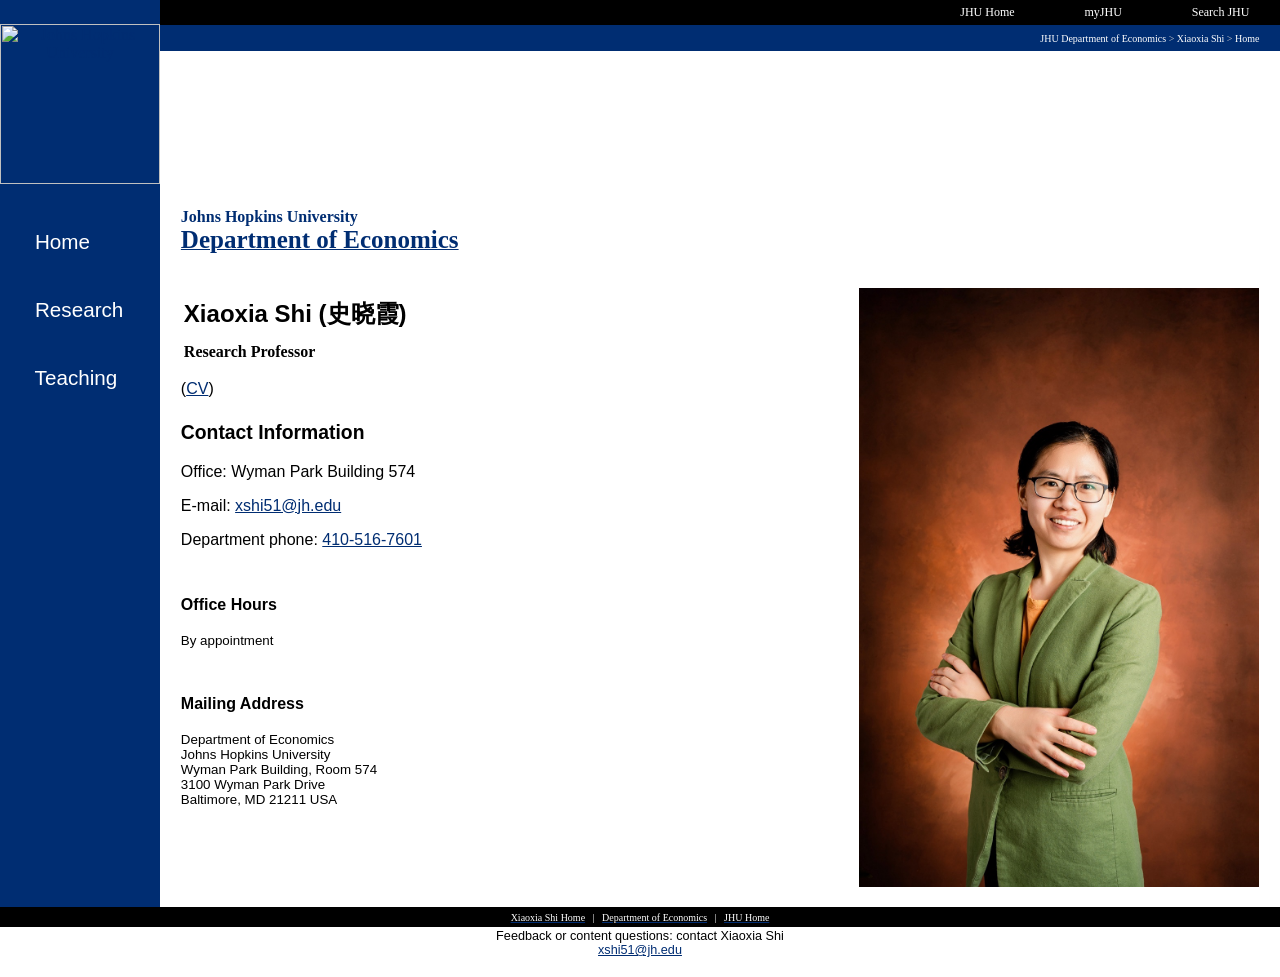
==== home.html @ 6feb369b "Publish academic website with Johns Hopkins branding" ====
<html xmlns:v="urn:schemas-microsoft-com:vml"
xmlns:o="urn:schemas-microsoft-com:office:office"
xmlns:w="urn:schemas-microsoft-com:office:word"
xmlns:m="http://schemas.microsoft.com/office/2004/12/omml"
xmlns="http://www.w3.org/TR/REC-html40">

<head>
<meta http-equiv=Content-Type content="text/html; charset=utf-8">
<meta name=ProgId content=Word.Document>
<meta name=Generator content="Microsoft Word 14">
<meta name=Originator content="Microsoft Word 14">
<link rel=File-List href="home_files/filelist.xml">
<link rel=Edit-Time-Data href="home_files/editdata.mso">
<!--[if !mso]>
<style>
v\:* {behavior:url(#default#VML);}
o\:* {behavior:url(#default#VML);}
w\:* {behavior:url(#default#VML);}
.shape {behavior:url(#default#VML);}
</style>
<![endif]-->
<title>Xiaoxia Shi</title>
<!--[if gte mso 9]><xml>
 <o:DocumentProperties>
  <o:Author>xshi</o:Author>
  <o:Template>Normal</o:Template>
  <o:LastAuthor>xshi</o:LastAuthor>
  <o:Revision>6</o:Revision>
  <o:TotalTime>8</o:TotalTime>
  <o:Created>2010-08-30T04:45:00Z</o:Created>
  <o:LastSaved>2010-08-31T00:15:00Z</o:LastSaved>
  <o:Pages>1</o:Pages>
  <o:Words>490</o:Words>
  <o:Characters>2797</o:Characters>
  <o:Company>Univ of Wisc-Madison</o:Company>
  <o:Lines>23</o:Lines>
  <o:Paragraphs>6</o:Paragraphs>
  <o:CharactersWithSpaces>3281</o:CharactersWithSpaces>
  <o:Version>14.00</o:Version>
 </o:DocumentProperties>
</xml><![endif]-->
<link rel=themeData href="home_files/themedata.thmx">
<link rel=colorSchemeMapping href="home_files/colorschememapping.xml">
<!--[if gte mso 9]><xml>
 <w:WordDocument>
  <w:TrackMoves>false</w:TrackMoves>
  <w:TrackFormatting/>
  <w:ValidateAgainstSchemas/>
  <w:SaveIfXMLInvalid>false</w:SaveIfXMLInvalid>
  <w:IgnoreMixedContent>false</w:IgnoreMixedContent>
  <w:AlwaysShowPlaceholderText>false</w:AlwaysShowPlaceholderText>
  <w:DoNotPromoteQF/>
  <w:LidThemeOther>EN-US</w:LidThemeOther>
  <w:LidThemeAsian>X-NONE</w:LidThemeAsian>
  <w:LidThemeComplexScript>X-NONE</w:LidThemeComplexScript>
  <w:Compatibility>
   <w:BreakWrappedTables/>
   <w:SnapToGridInCell/>
   <w:WrapTextWithPunct/>
   <w:UseAsianBreakRules/>
   <w:DontGrowAutofit/>
   <w:SplitPgBreakAndParaMark/>
   <w:DontVertAlignCellWithSp/>
   <w:DontBreakConstrainedForcedTables/>
   <w:DontVertAlignInTxbx/>
   <w:Word11KerningPairs/>
   <w:CachedColBalance/>
  </w:Compatibility>
  <w:BrowserLevel>MicrosoftInternetExplorer4</w:BrowserLevel>
  <m:mathPr>
   <m:mathFont m:val="Cambria Math"/>
   <m:brkBin m:val="before"/>
   <m:brkBinSub m:val="&#45;-"/>
   <m:smallFrac m:val="off"/>
   <m:dispDef/>
   <m:lMargin m:val="0"/>
   <m:rMargin m:val="0"/>
   <m:defJc m:val="centerGroup"/>
   <m:wrapIndent m:val="1440"/>
   <m:intLim m:val="subSup"/>
   <m:naryLim m:val="undOvr"/>
  </m:mathPr></w:WordDocument>
</xml><![endif]--><!--[if gte mso 9]><xml>
 <w:LatentStyles DefLockedState="false" DefUnhideWhenUsed="true"
  DefSemiHidden="true" DefQFormat="false" DefPriority="99"
  LatentStyleCount="267">
  <w:LsdException Locked="false" Priority="0" SemiHidden="false"
   UnhideWhenUsed="false" QFormat="true" Name="Normal"/>
  <w:LsdException Locked="false" Priority="9" SemiHidden="false"
   UnhideWhenUsed="false" QFormat="true" Name="heading 1"/>
  <w:LsdException Locked="false" Priority="9" SemiHidden="false"
   UnhideWhenUsed="false" QFormat="true" Name="heading 2"/>
  <w:LsdException Locked="false" Priority="9" SemiHidden="false"
   UnhideWhenUsed="false" QFormat="true" Name="heading 3"/>
  <w:LsdException Locked="false" Priority="9" SemiHidden="false"
   UnhideWhenUsed="false" QFormat="true" Name="heading 4"/>
  <w:LsdException Locked="false" Priority="9" SemiHidden="false"
   UnhideWhenUsed="false" QFormat="true" Name="heading 5"/>
  <w:LsdException Locked="false" Priority="9" SemiHidden="false"
   UnhideWhenUsed="false" QFormat="true" Name="heading 6"/>
  <w:LsdException Locked="false" Priority="9" QFormat="true" Name="heading 7"/>
  <w:LsdException Locked="false" Priority="9" QFormat="true" Name="heading 8"/>
  <w:LsdException Locked="false" Priority="9" QFormat="true" Name="heading 9"/>
  <w:LsdException Locked="false" Priority="39" Name="toc 1"/>
  <w:LsdException Locked="false" Priority="39" Name="toc 2"/>
  <w:LsdException Locked="false" Priority="39" Name="toc 3"/>
  <w:LsdException Locked="false" Priority="39" Name="toc 4"/>
  <w:LsdException Locked="false" Priority="39" Name="toc 5"/>
  <w:LsdException Locked="false" Priority="39" Name="toc 6"/>
  <w:LsdException Locked="false" Priority="39" Name="toc 7"/>
  <w:LsdException Locked="false" Priority="39" Name="toc 8"/>
  <w:LsdException Locked="false" Priority="39" Name="toc 9"/>
  <w:LsdException Locked="false" Priority="35" QFormat="true" Name="caption"/>
  <w:LsdException Locked="false" Priority="10" SemiHidden="false"
   UnhideWhenUsed="false" QFormat="true" Name="Title"/>
  <w:LsdException Locked="false" Priority="1" Name="Default Paragraph Font"/>
  <w:LsdException Locked="false" Priority="11" SemiHidden="false"
   UnhideWhenUsed="false" QFormat="true" Name="Subtitle"/>
  <w:LsdException Locked="false" Priority="22" SemiHidden="false"
   UnhideWhenUsed="false" QFormat="true" Name="Strong"/>
  <w:LsdException Locked="false" Priority="20" SemiHidden="false"
   UnhideWhenUsed="false" QFormat="true" Name="Emphasis"/>
  <w:LsdException Locked="false" Priority="59" SemiHidden="false"
   UnhideWhenUsed="false" Name="Table Grid"/>
  <w:LsdException Locked="false" UnhideWhenUsed="false" Name="Placeholder Text"/>
  <w:LsdException Locked="false" Priority="1" SemiHidden="false"
   UnhideWhenUsed="false" QFormat="true" Name="No Spacing"/>
  <w:LsdException Locked="false" Priority="60" SemiHidden="false"
   UnhideWhenUsed="false" Name="Light Shading"/>
  <w:LsdException Locked="false" Priority="61" SemiHidden="false"
   UnhideWhenUsed="false" Name="Light List"/>
  <w:LsdException Locked="false" Priority="62" SemiHidden="false"
   UnhideWhenUsed="false" Name="Light Grid"/>
  <w:LsdException Locked="false" Priority="63" SemiHidden="false"
   UnhideWhenUsed="false" Name="Medium Shading 1"/>
  <w:LsdException Locked="false" Priority="64" SemiHidden="false"
   UnhideWhenUsed="false" Name="Medium Shading 2"/>
  <w:LsdException Locked="false" Priority="65" SemiHidden="false"
   UnhideWhenUsed="false" Name="Medium List 1"/>
  <w:LsdException Locked="false" Priority="66" SemiHidden="false"
   UnhideWhenUsed="false" Name="Medium List 2"/>
  <w:LsdException Locked="false" Priority="67" SemiHidden="false"
   UnhideWhenUsed="false" Name="Medium Grid 1"/>
  <w:LsdException Locked="false" Priority="68" SemiHidden="false"
   UnhideWhenUsed="false" Name="Medium Grid 2"/>
  <w:LsdException Locked="false" Priority="69" SemiHidden="false"
   UnhideWhenUsed="false" Name="Medium Grid 3"/>
  <w:LsdException Locked="false" Priority="70" SemiHidden="false"
   UnhideWhenUsed="false" Name="Dark List"/>
  <w:LsdException Locked="false" Priority="71" SemiHidden="false"
   UnhideWhenUsed="false" Name="Colorful Shading"/>
  <w:LsdException Locked="false" Priority="72" SemiHidden="false"
   UnhideWhenUsed="false" Name="Colorful List"/>
  <w:LsdException Locked="false" Priority="73" SemiHidden="false"
   UnhideWhenUsed="false" Name="Colorful Grid"/>
  <w:LsdException Locked="false" Priority="60" SemiHidden="false"
   UnhideWhenUsed="false" Name="Light Shading Accent 1"/>
  <w:LsdException Locked="false" Priority="61" SemiHidden="false"
   UnhideWhenUsed="false" Name="Light List Accent 1"/>
  <w:LsdException Locked="false" Priority="62" SemiHidden="false"
   UnhideWhenUsed="false" Name="Light Grid Accent 1"/>
  <w:LsdException Locked="false" Priority="63" SemiHidden="false"
   UnhideWhenUsed="false" Name="Medium Shading 1 Accent 1"/>
  <w:LsdException Locked="false" Priority="64" SemiHidden="false"
   UnhideWhenUsed="false" Name="Medium Shading 2 Accent 1"/>
  <w:LsdException Locked="false" Priority="65" SemiHidden="false"
   UnhideWhenUsed="false" Name="Medium List 1 Accent 1"/>
  <w:LsdException Locked="false" UnhideWhenUsed="false" Name="Revision"/>
  <w:LsdException Locked="false" Priority="34" SemiHidden="false"
   UnhideWhenUsed="false" QFormat="true" Name="List Paragraph"/>
  <w:LsdException Locked="false" Priority="29" SemiHidden="false"
   UnhideWhenUsed="false" QFormat="true" Name="Quote"/>
  <w:LsdException Locked="false" Priority="30" SemiHidden="false"
   UnhideWhenUsed="false" QFormat="true" Name="Intense Quote"/>
  <w:LsdException Locked="false" Priority="66" SemiHidden="false"
   UnhideWhenUsed="false" Name="Medium List 2 Accent 1"/>
  <w:LsdException Locked="false" Priority="67" SemiHidden="false"
   UnhideWhenUsed="false" Name="Medium Grid 1 Accent 1"/>
  <w:LsdException Locked="false" Priority="68" SemiHidden="false"
   UnhideWhenUsed="false" Name="Medium Grid 2 Accent 1"/>
  <w:LsdException Locked="false" Priority="69" SemiHidden="false"
   UnhideWhenUsed="false" Name="Medium Grid 3 Accent 1"/>
  <w:LsdException Locked="false" Priority="70" SemiHidden="false"
   UnhideWhenUsed="false" Name="Dark List Accent 1"/>
  <w:LsdException Locked="false" Priority="71" SemiHidden="false"
   UnhideWhenUsed="false" Name="Colorful Shading Accent 1"/>
  <w:LsdException Locked="false" Priority="72" SemiHidden="false"
   UnhideWhenUsed="false" Name="Colorful List Accent 1"/>
  <w:LsdException Locked="false" Priority="73" SemiHidden="false"
   UnhideWhenUsed="false" Name="Colorful Grid Accent 1"/>
  <w:LsdException Locked="false" Priority="60" SemiHidden="false"
   UnhideWhenUsed="false" Name="Light Shading Accent 2"/>
  <w:LsdException Locked="false" Priority="61" SemiHidden="false"
   UnhideWhenUsed="false" Name="Light List Accent 2"/>
  <w:LsdException Locked="false" Priority="62" SemiHidden="false"
   UnhideWhenUsed="false" Name="Light Grid Accent 2"/>
  <w:LsdException Locked="false" Priority="63" SemiHidden="false"
   UnhideWhenUsed="false" Name="Medium Shading 1 Accent 2"/>
  <w:LsdException Locked="false" Priority="64" SemiHidden="false"
   UnhideWhenUsed="false" Name="Medium Shading 2 Accent 2"/>
  <w:LsdException Locked="false" Priority="65" SemiHidden="false"
   UnhideWhenUsed="false" Name="Medium List 1 Accent 2"/>
  <w:LsdException Locked="false" Priority="66" SemiHidden="false"
   UnhideWhenUsed="false" Name="Medium List 2 Accent 2"/>
  <w:LsdException Locked="false" Priority="67" SemiHidden="false"
   UnhideWhenUsed="false" Name="Medium Grid 1 Accent 2"/>
  <w:LsdException Locked="false" Priority="68" SemiHidden="false"
   UnhideWhenUsed="false" Name="Medium Grid 2 Accent 2"/>
  <w:LsdException Locked="false" Priority="69" SemiHidden="false"
   UnhideWhenUsed="false" Name="Medium Grid 3 Accent 2"/>
  <w:LsdException Locked="false" Priority="70" SemiHidden="false"
   UnhideWhenUsed="false" Name="Dark List Accent 2"/>
  <w:LsdException Locked="false" Priority="71" SemiHidden="false"
   UnhideWhenUsed="false" Name="Colorful Shading Accent 2"/>
  <w:LsdException Locked="false" Priority="72" SemiHidden="false"
   UnhideWhenUsed="false" Name="Colorful List Accent 2"/>
  <w:LsdException Locked="false" Priority="73" SemiHidden="false"
   UnhideWhenUsed="false" Name="Colorful Grid Accent 2"/>
  <w:LsdException Locked="false" Priority="60" SemiHidden="false"
   UnhideWhenUsed="false" Name="Light Shading Accent 3"/>
  <w:LsdException Locked="false" Priority="61" SemiHidden="false"
   UnhideWhenUsed="false" Name="Light List Accent 3"/>
  <w:LsdException Locked="false" Priority="62" SemiHidden="false"
   UnhideWhenUsed="false" Name="Light Grid Accent 3"/>
  <w:LsdException Locked="false" Priority="63" SemiHidden="false"
   UnhideWhenUsed="false" Name="Medium Shading 1 Accent 3"/>
  <w:LsdException Locked="false" Priority="64" SemiHidden="false"
   UnhideWhenUsed="false" Name="Medium Shading 2 Accent 3"/>
  <w:LsdException Locked="false" Priority="65" SemiHidden="false"
   UnhideWhenUsed="false" Name="Medium List 1 Accent 3"/>
  <w:LsdException Locked="false" Priority="66" SemiHidden="false"
   UnhideWhenUsed="false" Name="Medium List 2 Accent 3"/>
  <w:LsdException Locked="false" Priority="67" SemiHidden="false"
   UnhideWhenUsed="false" Name="Medium Grid 1 Accent 3"/>
  <w:LsdException Locked="false" Priority="68" SemiHidden="false"
   UnhideWhenUsed="false" Name="Medium Grid 2 Accent 3"/>
  <w:LsdException Locked="false" Priority="69" SemiHidden="false"
   UnhideWhenUsed="false" Name="Medium Grid 3 Accent 3"/>
  <w:LsdException Locked="false" Priority="70" SemiHidden="false"
   UnhideWhenUsed="false" Name="Dark List Accent 3"/>
  <w:LsdException Locked="false" Priority="71" SemiHidden="false"
   UnhideWhenUsed="false" Name="Colorful Shading Accent 3"/>
  <w:LsdException Locked="false" Priority="72" SemiHidden="false"
   UnhideWhenUsed="false" Name="Colorful List Accent 3"/>
  <w:LsdException Locked="false" Priority="73" SemiHidden="false"
   UnhideWhenUsed="false" Name="Colorful Grid Accent 3"/>
  <w:LsdException Locked="false" Priority="60" SemiHidden="false"
   UnhideWhenUsed="false" Name="Light Shading Accent 4"/>
  <w:LsdException Locked="false" Priority="61" SemiHidden="false"
   UnhideWhenUsed="false" Name="Light List Accent 4"/>
  <w:LsdException Locked="false" Priority="62" SemiHidden="false"
   UnhideWhenUsed="false" Name="Light Grid Accent 4"/>
  <w:LsdException Locked="false" Priority="63" SemiHidden="false"
   UnhideWhenUsed="false" Name="Medium Shading 1 Accent 4"/>
  <w:LsdException Locked="false" Priority="64" SemiHidden="false"
   UnhideWhenUsed="false" Name="Medium Shading 2 Accent 4"/>
  <w:LsdException Locked="false" Priority="65" SemiHidden="false"
   UnhideWhenUsed="false" Name="Medium List 1 Accent 4"/>
  <w:LsdException Locked="false" Priority="66" SemiHidden="false"
   UnhideWhenUsed="false" Name="Medium List 2 Accent 4"/>
  <w:LsdException Locked="false" Priority="67" SemiHidden="false"
   UnhideWhenUsed="false" Name="Medium Grid 1 Accent 4"/>
  <w:LsdException Locked="false" Priority="68" SemiHidden="false"
   UnhideWhenUsed="false" Name="Medium Grid 2 Accent 4"/>
  <w:LsdException Locked="false" Priority="69" SemiHidden="false"
   UnhideWhenUsed="false" Name="Medium Grid 3 Accent 4"/>
  <w:LsdException Locked="false" Priority="70" SemiHidden="false"
   UnhideWhenUsed="false" Name="Dark List Accent 4"/>
  <w:LsdException Locked="false" Priority="71" SemiHidden="false"
   UnhideWhenUsed="false" Name="Colorful Shading Accent 4"/>
  <w:LsdException Locked="false" Priority="72" SemiHidden="false"
   UnhideWhenUsed="false" Name="Colorful List Accent 4"/>
  <w:LsdException Locked="false" Priority="73" SemiHidden="false"
   UnhideWhenUsed="false" Name="Colorful Grid Accent 4"/>
  <w:LsdException Locked="false" Priority="60" SemiHidden="false"
   UnhideWhenUsed="false" Name="Light Shading Accent 5"/>
  <w:LsdException Locked="false" Priority="61" SemiHidden="false"
   UnhideWhenUsed="false" Name="Light List Accent 5"/>
  <w:LsdException Locked="false" Priority="62" SemiHidden="false"
   UnhideWhenUsed="false" Name="Light Grid Accent 5"/>
  <w:LsdException Locked="false" Priority="63" SemiHidden="false"
   UnhideWhenUsed="false" Name="Medium Shading 1 Accent 5"/>
  <w:LsdException Locked="false" Priority="64" SemiHidden="false"
   UnhideWhenUsed="false" Name="Medium Shading 2 Accent 5"/>
  <w:LsdException Locked="false" Priority="65" SemiHidden="false"
   UnhideWhenUsed="false" Name="Medium List 1 Accent 5"/>
  <w:LsdException Locked="false" Priority="66" SemiHidden="false"
   UnhideWhenUsed="false" Name="Medium List 2 Accent 5"/>
  <w:LsdException Locked="false" Priority="67" SemiHidden="false"
   UnhideWhenUsed="false" Name="Medium Grid 1 Accent 5"/>
  <w:LsdException Locked="false" Priority="68" SemiHidden="false"
   UnhideWhenUsed="false" Name="Medium Grid 2 Accent 5"/>
  <w:LsdException Locked="false" Priority="69" SemiHidden="false"
   UnhideWhenUsed="false" Name="Medium Grid 3 Accent 5"/>
  <w:LsdException Locked="false" Priority="70" SemiHidden="false"
   UnhideWhenUsed="false" Name="Dark List Accent 5"/>
  <w:LsdException Locked="false" Priority="71" SemiHidden="false"
   UnhideWhenUsed="false" Name="Colorful Shading Accent 5"/>
  <w:LsdException Locked="false" Priority="72" SemiHidden="false"
   UnhideWhenUsed="false" Name="Colorful List Accent 5"/>
  <w:LsdException Locked="false" Priority="73" SemiHidden="false"
   UnhideWhenUsed="false" Name="Colorful Grid Accent 5"/>
  <w:LsdException Locked="false" Priority="60" SemiHidden="false"
   UnhideWhenUsed="false" Name="Light Shading Accent 6"/>
  <w:LsdException Locked="false" Priority="61" SemiHidden="false"
   UnhideWhenUsed="false" Name="Light List Accent 6"/>
  <w:LsdException Locked="false" Priority="62" SemiHidden="false"
   UnhideWhenUsed="false" Name="Light Grid Accent 6"/>
  <w:LsdException Locked="false" Priority="63" SemiHidden="false"
   UnhideWhenUsed="false" Name="Medium Shading 1 Accent 6"/>
  <w:LsdException Locked="false" Priority="64" SemiHidden="false"
   UnhideWhenUsed="false" Name="Medium Shading 2 Accent 6"/>
  <w:LsdException Locked="false" Priority="65" SemiHidden="false"
   UnhideWhenUsed="false" Name="Medium List 1 Accent 6"/>
  <w:LsdException Locked="false" Priority="66" SemiHidden="false"
   UnhideWhenUsed="false" Name="Medium List 2 Accent 6"/>
  <w:LsdException Locked="false" Priority="67" SemiHidden="false"
   UnhideWhenUsed="false" Name="Medium Grid 1 Accent 6"/>
  <w:LsdException Locked="false" Priority="68" SemiHidden="false"
   UnhideWhenUsed="false" Name="Medium Grid 2 Accent 6"/>
  <w:LsdException Locked="false" Priority="69" SemiHidden="false"
   UnhideWhenUsed="false" Name="Medium Grid 3 Accent 6"/>
  <w:LsdException Locked="false" Priority="70" SemiHidden="false"
   UnhideWhenUsed="false" Name="Dark List Accent 6"/>
  <w:LsdException Locked="false" Priority="71" SemiHidden="false"
   UnhideWhenUsed="false" Name="Colorful Shading Accent 6"/>
  <w:LsdException Locked="false" Priority="72" SemiHidden="false"
   UnhideWhenUsed="false" Name="Colorful List Accent 6"/>
  <w:LsdException Locked="false" Priority="73" SemiHidden="false"
   UnhideWhenUsed="false" Name="Colorful Grid Accent 6"/>
  <w:LsdException Locked="false" Priority="19" SemiHidden="false"
   UnhideWhenUsed="false" QFormat="true" Name="Subtle Emphasis"/>
  <w:LsdException Locked="false" Priority="21" SemiHidden="false"
   UnhideWhenUsed="false" QFormat="true" Name="Intense Emphasis"/>
  <w:LsdException Locked="false" Priority="31" SemiHidden="false"
   UnhideWhenUsed="false" QFormat="true" Name="Subtle Reference"/>
  <w:LsdException Locked="false" Priority="32" SemiHidden="false"
   UnhideWhenUsed="false" QFormat="true" Name="Intense Reference"/>
  <w:LsdException Locked="false" Priority="33" SemiHidden="false"
   UnhideWhenUsed="false" QFormat="true" Name="Book Title"/>
  <w:LsdException Locked="false" Priority="37" Name="Bibliography"/>
  <w:LsdException Locked="false" Priority="39" QFormat="true" Name="TOC Heading"/>
 </w:LatentStyles>
</xml><![endif]-->
<link rel=Stylesheet type="text/css" media=all
href="web.css">
<style>
<!--
 /* Font Definitions */
 @font-face
	{font-family:Tahoma;
	panose-1:2 11 6 4 3 5 4 4 2 4;
	mso-font-charset:0;
	mso-generic-font-family:swiss;
	mso-font-pitch:variable;
	mso-font-signature:1627400839 -2147483648 8 0 66047 0;}
@font-face
	{font-family:Verdana;
	panose-1:2 11 6 4 3 5 4 4 2 4;
	mso-font-charset:0;
	mso-generic-font-family:swiss;
	mso-font-pitch:variable;
	mso-font-signature:536871559 0 0 0 415 0;}
 /* Style Definitions */
 p.MsoNormal, li.MsoNormal, div.MsoNormal
	{mso-style-unhide:no;
	mso-style-qformat:yes;
	mso-style-parent:"";
	margin:0in;
	margin-bottom:.0001pt;
	mso-pagination:widow-orphan;
	background:transparent;
	font-size:12.0pt;
	font-family:"Times New Roman","serif";
	mso-fareast-font-family:"Times New Roman";
	mso-fareast-theme-font:minor-fareast;}
h1
	{mso-style-priority:9;
	mso-style-unhide:no;
	mso-style-qformat:yes;
	mso-style-link:"Heading 1 Char";
	mso-margin-top-alt:auto;
	margin-right:0in;
	margin-bottom:3.75pt;
	margin-left:0in;
	line-height:195%;
	mso-pagination:widow-orphan;
	mso-outline-level:1;
	background:transparent;
	font-size:18.0pt;
	mso-fareast-font-family:"Times New Roman";
	mso-fareast-theme-font:minor-fareast;
	font-weight:bold;}
h2
	{mso-style-priority:9;
	mso-style-unhide:no;
	mso-style-qformat:yes;
	mso-style-link:"Heading 2 Char";
	margin-top:15.0pt;
	margin-right:0in;
	margin-bottom:0in;
	margin-left:0in;
	margin-bottom:.0001pt;
	line-height:150%;
	mso-pagination:widow-orphan;
	mso-outline-level:2;
	background:transparent;
	font-size:14.5pt;
	mso-fareast-font-family:"Times New Roman";
	mso-fareast-theme-font:minor-fareast;
	font-weight:bold;}
h3
	{mso-style-priority:9;
	mso-style-unhide:no;
	mso-style-qformat:yes;
	mso-style-link:"Heading 3 Char";
	margin-top:15.0pt;
	margin-right:0in;
	margin-bottom:0in;
	margin-left:0in;
	margin-bottom:.0001pt;
	line-height:130%;
	mso-pagination:widow-orphan;
	mso-outline-level:3;
	background:transparent;
	font-size:11.5pt;
	mso-fareast-font-family:"Times New Roman";
	mso-fareast-theme-font:minor-fareast;
	font-weight:bold;}
h4
	{mso-style-priority:9;
	mso-style-unhide:no;
	mso-style-qformat:yes;
	mso-style-link:"Heading 4 Char";
	margin-top:11.25pt;
	margin-right:0in;
	margin-bottom:0in;
	margin-left:0in;
	margin-bottom:.0001pt;
	mso-pagination:widow-orphan;
	mso-outline-level:4;
	background:transparent;
	font-size:11.5pt;
	mso-fareast-font-family:"Times New Roman";
	mso-fareast-theme-font:minor-fareast;
	font-weight:bold;}
h5
	{mso-style-priority:9;
	mso-style-unhide:no;
	mso-style-qformat:yes;
	mso-style-link:"Heading 5 Char";
	margin-top:7.5pt;
	margin-right:0in;
	margin-bottom:0in;
	margin-left:0in;
	margin-bottom:.0001pt;
	mso-pagination:widow-orphan;
	mso-outline-level:5;
	background:transparent;
	font-size:11.5pt;
	mso-fareast-font-family:"Times New Roman";
	mso-fareast-theme-font:minor-fareast;
	font-weight:bold;}
h6
	{mso-style-priority:9;
	mso-style-unhide:no;
	mso-style-qformat:yes;
	mso-style-link:"Heading 6 Char";
	margin-top:7.5pt;
	margin-right:0in;
	margin-bottom:0in;
	margin-left:0in;
	margin-bottom:.0001pt;
	mso-pagination:widow-orphan;
	mso-outline-level:6;
	background:transparent;
	font-size:11.5pt;
	mso-fareast-font-family:"Times New Roman";
	mso-fareast-theme-font:minor-fareast;
	font-weight:bold;}
a:link, span.MsoHyperlink
	{mso-style-noshow:yes;
	mso-style-priority:99;
	color:blue;
	text-decoration:underline;
	text-underline:single;}
a:visited, span.MsoHyperlinkFollowed
	{mso-style-noshow:yes;
	mso-style-priority:99;
	color:purple;
	text-decoration:underline;
	text-underline:single;}
p
	{mso-style-priority:99;
	mso-margin-top-alt:auto;
	margin-right:0in;
	mso-margin-bottom-alt:auto;
	margin-left:0in;
	mso-pagination:widow-orphan;
	font-size:12.0pt;
	mso-fareast-font-family:"Times New Roman";
	mso-fareast-theme-font:minor-fareast;
	mso-bidi-font-family:"Times New Roman";}
p.MsoAcetate, li.MsoAcetate, div.MsoAcetate
	{mso-style-noshow:yes;
	mso-style-priority:99;
	mso-style-link:"Balloon Text Char";
	margin:0in;
	margin-bottom:.0001pt;
	mso-pagination:widow-orphan;
	background:transparent;
	font-size:8.0pt;
	font-family:"Tahoma","sans-serif";
	mso-fareast-font-family:"Times New Roman";
	mso-fareast-theme-font:minor-fareast;}
span.Heading1Char
	{mso-style-name:"Heading 1 Char";
	mso-style-priority:9;
	mso-style-unhide:no;
	mso-style-locked:yes;
	mso-style-link:"Heading 1";
	mso-ansi-font-size:14.0pt;
	mso-bidi-font-size:14.0pt;
	font-family:"Cambria","serif";
	mso-ascii-font-family:Cambria;
	mso-ascii-theme-font:major-latin;
	mso-fareast-font-family:"Times New Roman";
	mso-fareast-theme-font:major-fareast;
	mso-hansi-font-family:Cambria;
	mso-hansi-theme-font:major-latin;
	mso-bidi-font-family:"Times New Roman";
	mso-bidi-theme-font:major-bidi;
	color:#365F91;
	mso-themecolor:accent1;
	mso-themeshade:191;
	font-weight:bold;}
span.Heading2Char
	{mso-style-name:"Heading 2 Char";
	mso-style-noshow:yes;
	mso-style-priority:9;
	mso-style-unhide:no;
	mso-style-locked:yes;
	mso-style-link:"Heading 2";
	mso-ansi-font-size:13.0pt;
	mso-bidi-font-size:13.0pt;
	font-family:"Cambria","serif";
	mso-ascii-font-family:Cambria;
	mso-ascii-theme-font:major-latin;
	mso-fareast-font-family:"Times New Roman";
	mso-fareast-theme-font:major-fareast;
	mso-hansi-font-family:Cambria;
	mso-hansi-theme-font:major-latin;
	mso-bidi-font-family:"Times New Roman";
	mso-bidi-theme-font:major-bidi;
	color:#4F81BD;
	mso-themecolor:accent1;
	font-weight:bold;}
span.Heading3Char
	{mso-style-name:"Heading 3 Char";
	mso-style-noshow:yes;
	mso-style-priority:9;
	mso-style-unhide:no;
	mso-style-locked:yes;
	mso-style-link:"Heading 3";
	mso-ansi-font-size:12.0pt;
	mso-bidi-font-size:12.0pt;
	font-family:"Cambria","serif";
	mso-ascii-font-family:Cambria;
	mso-ascii-theme-font:major-latin;
	mso-fareast-font-family:"Times New Roman";
	mso-fareast-theme-font:major-fareast;
	mso-hansi-font-family:Cambria;
	mso-hansi-theme-font:major-latin;
	mso-bidi-font-family:"Times New Roman";
	mso-bidi-theme-font:major-bidi;
	color:#4F81BD;
	mso-themecolor:accent1;
	font-weight:bold;}
span.Heading4Char
	{mso-style-name:"Heading 4 Char";
	mso-style-noshow:yes;
	mso-style-priority:9;
	mso-style-unhide:no;
	mso-style-locked:yes;
	mso-style-link:"Heading 4";
	mso-ansi-font-size:12.0pt;
	mso-bidi-font-size:12.0pt;
	font-family:"Cambria","serif";
	mso-ascii-font-family:Cambria;
	mso-ascii-theme-font:major-latin;
	mso-fareast-font-family:"Times New Roman";
	mso-fareast-theme-font:major-fareast;
	mso-hansi-font-family:Cambria;
	mso-hansi-theme-font:major-latin;
	mso-bidi-font-family:"Times New Roman";
	mso-bidi-theme-font:major-bidi;
	color:#4F81BD;
	mso-themecolor:accent1;
	font-weight:bold;
	font-style:italic;}
span.Heading5Char
	{mso-style-name:"Heading 5 Char";
	mso-style-noshow:yes;
	mso-style-priority:9;
	mso-style-unhide:no;
	mso-style-locked:yes;
	mso-style-link:"Heading 5";
	mso-ansi-font-size:12.0pt;
	mso-bidi-font-size:12.0pt;
	font-family:"Cambria","serif";
	mso-ascii-font-family:Cambria;
	mso-ascii-theme-font:major-latin;
	mso-fareast-font-family:"Times New Roman";
	mso-fareast-theme-font:major-fareast;
	mso-hansi-font-family:Cambria;
	mso-hansi-theme-font:major-latin;
	mso-bidi-font-family:"Times New Roman";
	mso-bidi-theme-font:major-bidi;
	color:#243F60;
	mso-themecolor:accent1;
	mso-themeshade:127;}
span.Heading6Char
	{mso-style-name:"Heading 6 Char";
	mso-style-noshow:yes;
	mso-style-priority:9;
	mso-style-unhide:no;
	mso-style-locked:yes;
	mso-style-link:"Heading 6";
	mso-ansi-font-size:12.0pt;
	mso-bidi-font-size:12.0pt;
	font-family:"Cambria","serif";
	mso-ascii-font-family:Cambria;
	mso-ascii-theme-font:major-latin;
	mso-fareast-font-family:"Times New Roman";
	mso-fareast-theme-font:major-fareast;
	mso-hansi-font-family:Cambria;
	mso-hansi-theme-font:major-latin;
	mso-bidi-font-family:"Times New Roman";
	mso-bidi-theme-font:major-bidi;
	color:#243F60;
	mso-themecolor:accent1;
	mso-themeshade:127;
	font-style:italic;}
span.BalloonTextChar
	{mso-style-name:"Balloon Text Char";
	mso-style-noshow:yes;
	mso-style-priority:99;
	mso-style-unhide:no;
	mso-style-locked:yes;
	mso-style-link:"Balloon Text";
	mso-ansi-font-size:8.0pt;
	mso-bidi-font-size:8.0pt;
	font-family:"Tahoma","sans-serif";
	mso-ascii-font-family:Tahoma;
	mso-fareast-font-family:"Times New Roman";
	mso-fareast-theme-font:minor-fareast;
	mso-hansi-font-family:Tahoma;
	mso-bidi-font-family:Tahoma;}
p.bodywhite, li.bodywhite, div.bodywhite
	{mso-style-name:bodywhite;
	mso-style-priority:99;
	mso-style-unhide:no;
	mso-margin-top-alt:auto;
	margin-right:0in;
	mso-margin-bottom-alt:auto;
	margin-left:0in;
	mso-pagination:widow-orphan;
	background:black;
	font-size:12.0pt;
	mso-fareast-font-family:"Times New Roman";
	mso-fareast-theme-font:minor-fareast;
	mso-bidi-font-family:"Times New Roman";}
p.bgwhite, li.bgwhite, div.bgwhite
	{mso-style-name:bgwhite;
	mso-style-priority:99;
	mso-style-unhide:no;
	mso-margin-top-alt:auto;
	margin-right:0in;
	mso-margin-bottom-alt:auto;
	margin-left:0in;
	mso-pagination:widow-orphan;
	font-size:12.0pt;
	mso-fareast-font-family:"Times New Roman";
	mso-fareast-theme-font:minor-fareast;
	mso-bidi-font-family:"Times New Roman";}
p.bggreyc, li.bggreyc, div.bggreyc
	{mso-style-name:bggreyc;
	mso-style-priority:99;
	mso-style-unhide:no;
	mso-margin-top-alt:auto;
	margin-right:0in;
	mso-margin-bottom-alt:auto;
	margin-left:0in;
	mso-pagination:widow-orphan;
	background:#CCCCCC;
	font-size:12.0pt;
	mso-fareast-font-family:"Times New Roman";
	mso-fareast-theme-font:minor-fareast;
	mso-bidi-font-family:"Times New Roman";}
p.bgred, li.bgred, div.bgred
	{mso-style-name:bgred;
	mso-style-priority:99;
	mso-style-unhide:no;
	mso-margin-top-alt:auto;
	margin-right:0in;
	mso-margin-bottom-alt:auto;
	margin-left:0in;
	mso-pagination:widow-orphan;
	background:#002D72;
	font-size:12.0pt;
	mso-fareast-font-family:"Times New Roman";
	mso-fareast-theme-font:minor-fareast;
	mso-bidi-font-family:"Times New Roman";}
p.bgblack, li.bgblack, div.bgblack
	{mso-style-name:bgblack;
	mso-style-priority:99;
	mso-style-unhide:no;
	mso-margin-top-alt:auto;
	margin-right:0in;
	mso-margin-bottom-alt:auto;
	margin-left:0in;
	mso-pagination:widow-orphan;
	background:black;
	font-size:12.0pt;
	mso-fareast-font-family:"Times New Roman";
	mso-fareast-theme-font:minor-fareast;
	mso-bidi-font-family:"Times New Roman";}
p.bggold, li.bggold, div.bggold
	{mso-style-name:bggold;
	mso-style-priority:99;
	mso-style-unhide:no;
	mso-margin-top-alt:auto;
	margin-right:0in;
	mso-margin-bottom-alt:auto;
	margin-left:0in;
	mso-pagination:widow-orphan;
	background:#68ACE5;
	font-size:12.0pt;
	mso-fareast-font-family:"Times New Roman";
	mso-fareast-theme-font:minor-fareast;
	mso-bidi-font-family:"Times New Roman";}
p.bgred-crest, li.bgred-crest, div.bgred-crest
	{mso-style-name:bgred-crest;
	mso-style-priority:99;
	mso-style-unhide:no;
	mso-margin-top-alt:auto;
	margin-right:0in;
	mso-margin-bottom-alt:auto;
	margin-left:0in;
	mso-pagination:widow-orphan;
	background:#002D72;
	font-size:12.0pt;
	mso-fareast-font-family:"Times New Roman";
	mso-fareast-theme-font:minor-fareast;
	mso-bidi-font-family:"Times New Roman";}
p.bg-vert-shadow, li.bg-vert-shadow, div.bg-vert-shadow
	{mso-style-name:bg-vert-shadow;
	mso-style-priority:99;
	mso-style-unhide:no;
	mso-margin-top-alt:auto;
	margin-right:0in;
	mso-margin-bottom-alt:auto;
	margin-left:0in;
	mso-pagination:widow-orphan;
	font-size:12.0pt;
	mso-fareast-font-family:"Times New Roman";
	mso-fareast-theme-font:minor-fareast;
	mso-bidi-font-family:"Times New Roman";}
p.bg-hor-shadow, li.bg-hor-shadow, div.bg-hor-shadow
	{mso-style-name:bg-hor-shadow;
	mso-style-priority:99;
	mso-style-unhide:no;
	mso-margin-top-alt:auto;
	margin-right:0in;
	mso-margin-bottom-alt:auto;
	margin-left:0in;
	mso-pagination:widow-orphan;
	font-size:12.0pt;
	mso-fareast-font-family:"Times New Roman";
	mso-fareast-theme-font:minor-fareast;
	mso-bidi-font-family:"Times New Roman";}
p.copyright, li.copyright, div.copyright
	{mso-style-name:copyright;
	mso-style-priority:99;
	mso-style-unhide:no;
	mso-margin-top-alt:auto;
	margin-right:0in;
	mso-margin-bottom-alt:auto;
	margin-left:0in;
	mso-pagination:widow-orphan;
	font-size:9.5pt;
	mso-fareast-font-family:"Times New Roman";
	mso-fareast-theme-font:minor-fareast;
	mso-bidi-font-family:"Times New Roman";}
p.navhead, li.navhead, div.navhead
	{mso-style-name:navhead;
	mso-style-priority:99;
	mso-style-unhide:no;
	margin:0in;
	margin-bottom:.0001pt;
	mso-pagination:widow-orphan;
	background:#002D72;
	font-size:12.0pt;
	mso-fareast-font-family:"Times New Roman";
	mso-fareast-theme-font:minor-fareast;
	mso-bidi-font-family:"Times New Roman";}
p.navbodyblack, li.navbodyblack, div.navbodyblack
	{mso-style-name:navbodyblack;
	mso-style-priority:99;
	mso-style-unhide:no;
	margin:0in;
	margin-bottom:.0001pt;
	mso-pagination:widow-orphan;
	background:#002D72;
	font-size:12.0pt;
	mso-fareast-font-family:"Times New Roman";
	mso-fareast-theme-font:minor-fareast;
	mso-bidi-font-family:"Times New Roman";}
p.searchbox, li.searchbox, div.searchbox
	{mso-style-name:searchbox;
	mso-style-priority:99;
	mso-style-unhide:no;
	mso-margin-top-alt:auto;
	margin-right:0in;
	mso-margin-bottom-alt:auto;
	margin-left:0in;
	mso-pagination:widow-orphan;
	font-size:12.0pt;
	mso-fareast-font-family:"Times New Roman";
	mso-fareast-theme-font:minor-fareast;
	mso-bidi-font-family:"Times New Roman";}
p.breadcrumbs, li.breadcrumbs, div.breadcrumbs
	{mso-style-name:breadcrumbs;
	mso-style-priority:99;
	mso-style-unhide:no;
	mso-margin-top-alt:auto;
	margin-right:0in;
	mso-margin-bottom-alt:auto;
	margin-left:0in;
	mso-pagination:widow-orphan;
	background:#002D72;
	font-size:12.0pt;
	mso-fareast-font-family:"Times New Roman";
	mso-fareast-theme-font:minor-fareast;
	mso-bidi-font-family:"Times New Roman";}
p.breadcrumbsblack, li.breadcrumbsblack, div.breadcrumbsblack
	{mso-style-name:breadcrumbsblack;
	mso-style-priority:99;
	mso-style-unhide:no;
	mso-margin-top-alt:auto;
	margin-right:0in;
	mso-margin-bottom-alt:auto;
	margin-left:0in;
	mso-pagination:widow-orphan;
	background:black;
	font-size:12.0pt;
	mso-fareast-font-family:"Times New Roman";
	mso-fareast-theme-font:minor-fareast;
	mso-bidi-font-family:"Times New Roman";}
p.search, li.search, div.search
	{mso-style-name:search;
	mso-style-priority:99;
	mso-style-unhide:no;
	mso-margin-top-alt:auto;
	margin-right:0in;
	mso-margin-bottom-alt:auto;
	margin-left:0in;
	mso-pagination:widow-orphan;
	font-size:1.0pt;
	mso-fareast-font-family:"Times New Roman";
	mso-fareast-theme-font:minor-fareast;
	mso-bidi-font-family:"Times New Roman";}
p.bigred, li.bigred, div.bigred
	{mso-style-name:big_red;
	mso-style-priority:99;
	mso-style-unhide:no;
	mso-margin-top-alt:auto;
	margin-right:0in;
	mso-margin-bottom-alt:auto;
	margin-left:0in;
	mso-pagination:widow-orphan;
	font-size:18.0pt;
	mso-fareast-font-family:"Times New Roman";
	mso-fareast-theme-font:minor-fareast;
	mso-bidi-font-family:"Times New Roman";
	font-variant:small-caps;
	color:#002D72;}
span.breadcrumbs1
	{mso-style-name:breadcrumbs1;
	mso-style-unhide:no;
	font-family:"Verdana","sans-serif";
	mso-ascii-font-family:Verdana;
	mso-hansi-font-family:Verdana;
	color:#CCCCCC;
	mso-text-animation:none;
	background:#002D72;
	text-decoration:none;
	text-underline:none;
	text-decoration:none;
	text-line-through:none;}
span.z-TopofFormChar
	{mso-style-name:"z-Top of Form Char";
	mso-style-noshow:yes;
	mso-style-priority:99;
	mso-style-unhide:no;
	mso-style-locked:yes;
	mso-style-link:"z-Top of Form";
	mso-ansi-font-size:8.0pt;
	mso-bidi-font-size:8.0pt;
	font-family:"Arial","sans-serif";
	mso-ascii-font-family:Arial;
	mso-fareast-font-family:"Times New Roman";
	mso-fareast-theme-font:minor-fareast;
	mso-hansi-font-family:Arial;
	mso-bidi-font-family:Arial;
	display:none;
	mso-hide:all;}
span.search1
	{mso-style-name:search1;
	mso-style-unhide:no;
	mso-ansi-font-size:1.0pt;
	mso-bidi-font-size:1.0pt;
	color:#002D72;}
span.z-BottomofFormChar
	{mso-style-name:"z-Bottom of Form Char";
	mso-style-noshow:yes;
	mso-style-priority:99;
	mso-style-unhide:no;
	mso-style-locked:yes;
	mso-style-link:"z-Bottom of Form";
	mso-ansi-font-size:8.0pt;
	mso-bidi-font-size:8.0pt;
	font-family:"Arial","sans-serif";
	mso-ascii-font-family:Arial;
	mso-fareast-font-family:"Times New Roman";
	mso-fareast-theme-font:minor-fareast;
	mso-hansi-font-family:Arial;
	mso-bidi-font-family:Arial;
	display:none;
	mso-hide:all;}
span.bodywhite1
	{mso-style-name:bodywhite1;
	mso-style-unhide:no;
	font-family:"Verdana","sans-serif";
	mso-ascii-font-family:Verdana;
	mso-hansi-font-family:Verdana;
	color:white;
	background:black;}
.MsoChpDefault
	{mso-style-type:export-only;
	mso-default-props:yes;
	font-size:10.0pt;
	mso-ansi-font-size:10.0pt;
	mso-bidi-font-size:10.0pt;}
@page WordSection1
	{size:8.5in 11.0in;
	margin:1.0in 1.0in 1.0in 1.0in;
	mso-header-margin:.5in;
	mso-footer-margin:.5in;
	mso-paper-source:0;}
div.WordSection1
	{page:WordSection1;}
-->
</style>
<!--[if gte mso 10]>
<style>
 /* Style Definitions */
 table.MsoNormalTable
	{mso-style-name:"Table Normal";
	mso-tstyle-rowband-size:0;
	mso-tstyle-colband-size:0;
	mso-style-noshow:yes;
	mso-style-priority:99;
	mso-style-parent:"";
	mso-padding-alt:0in 5.4pt 0in 5.4pt;
	mso-para-margin:0in;
	mso-para-margin-bottom:.0001pt;
	mso-pagination:widow-orphan;
	font-size:10.0pt;
	font-family:"Times New Roman","serif";}
</style>
<![endif]--><!--[if gte mso 9]><xml>
 <o:shapedefaults v:ext="edit" spidmax="1026"/>
</xml><![endif]--><!--[if gte mso 9]><xml>
 <o:shapelayout v:ext="edit">
  <o:idmap v:ext="edit" data="1"/>
 </o:shapelayout></xml><![endif]-->
<meta name="viewport" content="width=device-width, initial-scale=1">
<link rel="stylesheet" href="jhu-theme.css">
</head>

<body bgcolor=white lang=EN-US link=blue vlink=purple style='tab-interval:.5in'
leftmargin=0 topmargin=0 marginwidth=0 marginheight=0>

<!-- Start of StatCounter Code for Default Guide -->
<script type="text/javascript">
var sc_project=11067810; 
var sc_invisible=1; 
var sc_security="87af6d19"; 
var scJsHost = (("https:" == document.location.protocol) ?
"https://secure." : "http://www.");
document.write("<sc"+"ript type='text/javascript' src='" +
scJsHost+
"statcounter.com/counter/counter.js'></"+"script>");
</script>
<noscript><div class="statcounter"><a title="hits counter"
href="http://statcounter.com/" target="_blank"><img
class="statcounter"
src="//c.statcounter.com/11067810/0/87af6d19/1/" alt="hits
counter"></a></div></noscript>
<!-- End of StatCounter Code for Default Guide -->

<div class=WordSection1>
<table class=MsoNormalTable border=0 cellspacing=0 cellpadding=0 width="100%"
 style='width:100.0%;mso-cellspacing:0in;mso-yfti-tbllook:1184;mso-padding-alt:
 0in 0in 0in 0in'>
<tr style='mso-yfti-irow:0;mso-yfti-firstrow:yes;height:.25in'>
  <td width="10%" rowspan=4 valign=top style='width:10.98%;background:#002D72;
  padding:0in 0in 0in 0in;height:.25in'>
  <p class=MsoNormal align=center style='text-align:center'><a
  href="https://www.jhu.edu/"><span style='font-family:"Verdana","sans-serif";
  mso-fareast-font-family:"Times New Roman";mso-no-proof:yes;text-decoration:
  none;text-underline:none'><img class="jhu-logo" width="160" src="https://www.jhu.edu/assets/themes/machado/src/assets/images/logos/university-logo-small-vertical-white.svg" alt="Johns Hopkins University">
</span>
</a>

<span
  style='font-family:"Verdana","sans-serif";mso-fareast-font-family:"Times New Roman"'><o:p></o:p>
</span>
</p>
</td>

<td width="87%" nowrap colspan=2 style='width:87.36%;background:black;
  padding:0in 0in 0in 0in;height:.25in'>
  <p class=MsoNormal align=right style='text-align:right'><a href="#body"><span
  style='font-family:"Verdana","sans-serif";mso-fareast-font-family:"Times New Roman";
  mso-no-proof:yes;text-decoration:none;text-underline:none'>

</span>
</a>
<a href="https://www.jhu.edu/"><span style='font-family:"Verdana","sans-serif";
  mso-fareast-font-family:"Times New Roman";mso-no-proof:yes;text-decoration:
  none;text-underline:none'><span class="utility-link">JHU Home</span></span></a><span
  style='font-family:"Verdana","sans-serif";mso-fareast-font-family:"Times New Roman"'><span
  style='mso-spacerun:yes'>?/span></span><a href="https://my.jhu.edu/"><span
  style='font-family:"Verdana","sans-serif";mso-fareast-font-family:"Times New Roman";
  mso-no-proof:yes;text-decoration:none;text-underline:none'><span class="utility-link">myJHU</span></span></a><span
  style='font-family:"Verdana","sans-serif";mso-fareast-font-family:"Times New Roman"'><span
  style='mso-spacerun:yes'>?/span></span><a
  href="https://www.jhu.edu/search/"><span
  style='font-family:"Verdana","sans-serif";mso-fareast-font-family:"Times New Roman";
  mso-no-proof:yes;text-decoration:none;text-underline:none'><span class="utility-link">Search JHU</span></span></a><span style='font-family:
  "Verdana","sans-serif";mso-fareast-font-family:"Times New Roman"'><o:p></o:p></span></p>
  </td>
  <td width="1%" style='width:1.66%;background:black;padding:0in 0in 0in 0in;
  height:.25in'>
  <p class=MsoNormal><span style='font-family:"Verdana","sans-serif";
  mso-fareast-font-family:"Times New Roman";mso-no-proof:yes'>

</span>
<span
  style='font-family:"Verdana","sans-serif";mso-fareast-font-family:"Times New Roman"'><o:p></o:p></span></p>
  </td>
 </tr>
 <tr style='mso-yfti-irow:1'>
  <td width="87%" colspan=2 style='width:87.36%;background:#68ACE5;padding:
  0in 0in 0in 0in'>
  <p class=MsoNormal><span style='font-family:"Verdana","sans-serif";
  mso-fareast-font-family:"Times New Roman";mso-no-proof:yes'>

</span><span
  style='font-family:"Verdana","sans-serif";mso-fareast-font-family:"Times New Roman"'><o:p></o:p></span></p>
  </td>

  <td width="1%" style='width:1.66%;background:#68ACE5;padding:0in 0in 0in 0in'>
  <p class=MsoNormal><span style='font-family:"Verdana","sans-serif";
  mso-fareast-font-family:"Times New Roman";mso-no-proof:yes'>
</span>
<span
  style='font-family:"Verdana","sans-serif";mso-fareast-font-family:"Times New Roman"'><o:p></o:p></span></p>
  </td>
 </tr>
 <tr style='mso-yfti-irow:2;height:19.5pt'>
  <td width="87%" nowrap colspan=2 style='width:87.36%;background:#002D72;
  padding:0in 0in 0in 0in;height:19.5pt'><!-- *******  "Breadcrumb" links showing the position of the page in the overall context of the site can be placed here   ****-->

  <p class=MsoNormal align=right style='text-align:right'>
  <span   class=breadcrumbs1><span style='font-size:7.5pt;mso-fareast-font-family:"Times New Roman"'>
  <a  href="https://econ.jhu.edu/">
  <span style='color:white;text-decoration:  none;text-underline:none'>JHU Department of Economics
  </span>
  </a> &gt; 

  <a href="home.html">
  <span style='color:white;text-decoration:  none;text-underline:none'>Xiaoxia Shi
  </span>
  </a> &gt; 

<a  href="home.html">
<span style='color:white;text-decoration:
  none;text-underline:none'>Home 
</span>
</a>
</span>
</span>

<span
  style='font-family:"Verdana","sans-serif";mso-fareast-font-family:"Times New Roman";
  color:#CCCCCC'><o:p></o:p></span></p>
  </td>
  <td width="1%" style='width:1.66%;background:#002D72;padding:0in 0in 0in 0in;
  height:19.5pt'>
  <p class=MsoNormal><span style='font-family:"Verdana","sans-serif";
  mso-fareast-font-family:"Times New Roman"'>&nbsp;<o:p></o:p></span></p>
  </td>
 </tr>
 <tr style='mso-yfti-irow:3'>
  <td width="87%" nowrap colspan=2 valign=top style='width:87.36%;padding:0in 0in 0in 0in'>
  <p class=MsoNormal><span style='font-family:"Verdana","sans-serif";
  mso-fareast-font-family:"Times New Roman";mso-no-proof:yes'></span><span
  style='font-family:"Verdana","sans-serif";mso-fareast-font-family:"Times New Roman";
  mso-no-proof:yes'></span><span
  style='font-family:"Verdana","sans-serif";mso-fareast-font-family:"Times New Roman"'><br>
  </span><span style='font-family:"Verdana","sans-serif";mso-fareast-font-family:
  "Times New Roman";mso-no-proof:yes'></span><span
  style='font-family:"Verdana","sans-serif";mso-fareast-font-family:"Times New Roman"'><o:p></o:p></span></p>
  </td>
  <td width="1%" style='width:1.66%;padding:0in 0in 0in 0in'>
  <p class=MsoNormal><span style='font-family:"Verdana","sans-serif";
  mso-fareast-font-family:"Times New Roman"'>&nbsp;<o:p></o:p></span></p>
  </td>
 </tr>
 <tr style='mso-yfti-irow:4'>
  <td width="10%" valign=top style='width:10.98%;background:#002D72;padding:
  0in 0in 0in 0in'>
  <p class=MsoNormal align=center style='text-align:center'><span
  style='font-family:"Verdana","sans-serif";mso-fareast-font-family:"Times New Roman";
  mso-no-proof:yes'></span><span
  style='font-family:"Verdana","sans-serif";mso-fareast-font-family:"Times New Roman"'><o:p></o:p></span></p>
  <form>

  <p class=MsoNormal><span class=search1>
  <label for=search>
   <span style='font-size:1.0pt'><o:p>&nbsp;</o:p></span></span></p>
   </form>

<p class=navbodyblack><span style='font-size:15.5pt'>
   <a href="home.html"> 
   <span style='color:white; text-decoration:none;text-underline:none'>
      &nbsp;&nbsp;&nbsp;&nbsp;Home
   </span>
   </a>
   </span>
   </p>

   <p class=navbodyblack>
   <span style='font-size:15.5pt'>
    <o:p>&nbsp;</o:p>
   </span>
   </p>

   <p class=navbodyblack><span style='font-size:15.5pt'>
   <a href="research.html">
   <span style='color:white; text-decoration:none;text-underline:none'>
     &nbsp;&nbsp;&nbsp;&nbsp;Research
   </span>
   </a>
   </p>

   <p class=navbodyblack>
   <span style='font-size:15.5pt'>
   <o:p>&nbsp;</o:p>
   </span>
   </p>

   <p class=navbodyblack><span style='font-size:15.5pt'>
   <a href="teaching.html">
   <span style='color:white; text-decoration:none;text-underline:none'>
   &nbsp;&nbsp;&nbsp;&nbsp;Teaching
   </span>
   </a>
   </p>

  </label>
  </td>
  <td width="1%" valign=top style='width:1.66%;padding:0in 0in 0in 0in'>
  <p class=MsoNormal>
 </label>


<span
 style='font-family:"Verdana","sans-serif";mso-fareast-font-family:"Times New Roman"'><o:p></o:p></span></p>
 </td>
 <td width="85%" valign=top style='width:85.72%;padding:0in 0in 0in 0in'>
 <table class=MsoNormalTable border=0 cellspacing=0 cellpadding=0
  summary="Navigation layout" width="100%" style='width:100.0%;mso-cellspacing:
  0in;mso-yfti-tbllook:1184;mso-padding-alt:0in 0in 0in 0in'>
  <tr style='mso-yfti-irow:0;mso-yfti-firstrow:yes'>
   <td width="100%" colspan="2" valign=top style='width:100.0%;padding:0in 0in 0in 0in'>
   <p class=MsoNormal><span style='font-family:"Verdana","sans-serif";
   mso-fareast-font-family:"Times New Roman";mso-no-proof:yes'><span class="university-name">Johns Hopkins University</span></span><span style='font-family:
   "Verdana","sans-serif";mso-fareast-font-family:"Times New Roman"'><br>
   </span><a href="https://econ.jhu.edu/"><span style='font-family:"Verdana","sans-serif";
   mso-fareast-font-family:"Times New Roman";mso-no-proof:yes;text-decoration:
   none;text-underline:none'><span class="department-name">Department of Economics</span></span></a><span
   style='font-family:"Verdana","sans-serif";mso-fareast-font-family:"Times New Roman"'><o:p></o:p></span></p>
   <p>&nbsp;</p>
   </td>
  </tr>
  <tr class="profile-row" style='mso-yfti-irow:1;mso-yfti-lastrow:yes;height:300.0pt'>
   <td class="profile-details" valign=top style='padding:0in 0in 0in 0in;
   height:300.0pt'>
   <table class=MsoNormalTable border=0 cellpadding=0 width="100%"
    style='width:100.0%;mso-cellspacing:1.5pt;mso-yfti-tbllook:1184;mso-padding-alt:
    0in 5.4pt 0in 5.4pt'>
    <tr style='mso-yfti-irow:0;mso-yfti-firstrow:yes;mso-yfti-lastrow:yes'>
     <td style='padding:.75pt .75pt .75pt .75pt'>
     <h1 valign=center><a name=body></a><span style='mso-fareast-font-family:
     "Times New Roman"'><!-- ************Editable Region for Page Content- Enter Content Here  ************************ --><!-- Top of Page Body -->
Xiaoxia Shi<o:p></o:p>
     </span>(&#21490;&#26195;&#38686;)</h1>

     <p class=MsoNormal><b><span style='font-family:"Verdana","sans-serif";
     mso-fareast-font-family:"Times New Roman"'>
 Research Professor</span></b><span
     style='font-family:"Verdana","sans-serif";mso-fareast-font-family:"Times New Roman"'>
     <o:p></o:p></span></p>
     </td>
    </tr>
   </table>
   <p>(<a href="cv_shi_short.pdf">CV</a>)</p>
   <h2><span style='mso-fareast-font-family:"Times New Roman"'>
     <!-- BEGIN the body of the web page here -->
     Contact Information<o:p></o:p>
   </span></h2>
   <p>Office: Wyman Park Building 574</p>
   <p>E-mail: <a href="mailto:xshi51@jh.edu">xshi51@jh.edu</a></p>
   <p>Department phone: <a href="tel:+14105167601">410-516-7601</a></p>
   <h2><span style='font-size:12.0pt;line-height:150%;mso-fareast-font-family:
   "Times New Roman"'><br>
   Office Hours<o:p></o:p></span></h2>
   <p><span style='font-size:10.0pt'>By appointment<o:p></o:p></span></p>
   <h2><span style='font-size:12.0pt;line-height:150%;mso-fareast-font-family:
   "Times New Roman"'><br>
   Mailing Address<o:p></o:p></span></h2>
   <p><span style='font-size:10.0pt'>Department of Economics<br>
   Johns Hopkins University<br>
   Wyman Park Building, Room 574<br>
   3100 Wyman Park Drive<br>
   Baltimore, MD 21211 USA <o:p></o:p></span></p>
   </td>
   <td class="profile-photo" valign=top style='padding:0in 0in 0in 0in;
   height:300.0pt'><span class="MsoNormal"><span style="font-family:&quot;Verdana&quot;,&quot;sans-serif&quot;;mso-fareast-font-family:&quot;Times New Roman&quot;"><img class="portrait" src="2022.JPG" width="980" height="1468" alt="Xiaoxia Shi"></span></span></td>
  </tr>
 </table>
 </td>
 <td width="1%" style='width:1.66%;padding:0in 0in 0in 0in'>
 <p class=MsoNormal><span style='font-family:"Verdana","sans-serif";mso-fareast-font-family:
 "Times New Roman";mso-no-proof:yes'>
 </span>

<span
 style='font-family:"Verdana","sans-serif";mso-fareast-font-family:"Times New Roman"'><o:p></o:p></span></p>
 </td>
</tr>
<tr style='mso-yfti-irow:5;height:15.0pt'>
 <td width="10%" style='width:10.98%;background:#002D72;padding:0in 0in 0in 0in;
 height:15.0pt'>
 <p class=MsoNormal><span style='font-family:"Verdana","sans-serif";mso-fareast-font-family:
 "Times New Roman"'>&nbsp;<o:p></o:p></span></p>
 </td>
 <td width="1%" valign=top style='width:1.66%;padding:0in 0in 0in 0in;
 height:15.0pt'>
 <p class=MsoNormal><span style='font-family:"Verdana","sans-serif";mso-fareast-font-family:
 "Times New Roman";mso-no-proof:yes'>
</span>
<span
 style='font-family:"Verdana","sans-serif";mso-fareast-font-family:"Times New Roman"'><o:p></o:p></span>
</p>
 </td>
 <td width="85%" valign=top style='width:85.72%;padding:0in 0in 0in 0in;
 height:15.0pt'>
 <p class=MsoNormal><span style='font-family:"Verdana","sans-serif";mso-fareast-font-family:
 "Times New Roman";mso-no-proof:yes'>
</span><span
 style='font-family:"Verdana","sans-serif";mso-fareast-font-family:"Times New Roman"'><o:p></o:p></span></p>
 </td>
 <td width="1%" valign=top style='width:1.66%;padding:0in 0in 0in 0in;
 height:15.0pt'>
 <p class=MsoNormal><span style='font-family:"Verdana","sans-serif";mso-fareast-font-family:
 "Times New Roman";mso-no-proof:yes'>
</span>
<span  style='font-family:"Verdana","sans-serif";mso-fareast-font-family:"Times New Roman"'><o:p></o:p></span></p>
 </td>
</tr>
<tr style='mso-yfti-irow:6;mso-yfti-lastrow:yes;height:15.0pt'>

<td width="100%" colspan=4 style='width:100.0%;background:black;padding:0in 0in 0in 0in;height:15.0pt'>
<p class=MsoNormal align=center style='text-align:center'><span
 class=bodywhite1>

<!-- **************** Start of Editable Region for bottom navigation bar *********************** -->

<span
 style='font-size:7.5pt;mso-fareast-font-family:"Times New Roman"'><a
 href="home.html"><span style='color:white;text-decoration:none;
 text-underline:none'>Xiaoxia Shi Home</span></a> &nbsp; | &nbsp; <a
 href="https://econ.jhu.edu/"><span style='color:white;text-decoration:none;
 text-underline:none'>Department of Economics</span></a> &nbsp; | &nbsp; <a
 href="https://www.jhu.edu/"><span style='color:white;text-decoration:none;
 text-underline:none'>JHU Home</span></a> <!-- ****************End of Editable Region for bottom navigation bar *************************** --></span></span>

<span
 style='font-family:"Verdana","sans-serif";mso-fareast-font-family:"Times New Roman"'><o:p></o:p>
</span>
</p>
</td>
</tr>
</table>

<p class=MsoNormal><span style='font-family:"Verdana","sans-serif";mso-fareast-font-family:
"Times New Roman";display:none;mso-hide:all'><o:p>&nbsp;</o:p></span></p>

<table class=MsoNormalTable border=0 cellspacing=0 cellpadding=0 width="100%"
style='width:100.0%;mso-cellspacing:0in;mso-yfti-tbllook:1184;mso-padding-alt:
1.5pt 1.5pt 1.5pt 1.5pt'>
<tr style='mso-yfti-irow:0;mso-yfti-firstrow:yes;mso-yfti-lastrow:yes'>
 <td width="100%" style='width:100.0%;padding:1.5pt 1.5pt 1.5pt 1.5pt'>
 <p class=copyright align=center style='text-align:center'><!-- *******************Start of Editable Region to Change Date Last Updated ***************** -->Feedback
 or content questions: contact Xiaoxia Shi<br>
 <a href="mailto:xshi51@jh.edu">xshi51@jh.edu</a> <!--     Technical or accessibility issues:
     <a href="mailto:lab@cs.wisc.edu">lab@cs.wisc.edu</a>
	  
<!-- ******************End of Editable Region to Change Date Last Updated ******************* --><!--	  <br>
 <!--       Feedback, questions or accessibility issues: 
		
<!-- ************Start of Editable Region to Modify Contact Email Address ******************** --><!--		<a href="mailto:comments@news.wisc.edu">comments@yourdepartment.wisc.edu</a>
		
<!-- **************End of Editable Region to Modify Contact Email Address ******************** --><br>
 </p>
 </td>
</tr>
</table>

<p class=MsoNormal><span style='mso-fareast-font-family:"Times New Roman"'><o:p>&nbsp;</o:p></span></p>

</div>

</body>

</html>
---- web.css ----
/* The following six styles set attibutes for heading tags H1-H6 */

H1  {
	margin-bottom: 5px;
	text-align: left;
	color: #000000;
	font-size: 150%;
	font-weight: bold;
	font-family: verdana, geneva, arial, sans-serif;
	line-height: 195%
	}


H2 {
	margin-top: 20px;
    margin-bottom: 0px;
    text-align: left;
    color: #000000;
    font-size: 120%;
    font-weight: bold;
    font-family: verdana, geneva, arial, sans-serif;
    line-height: 150%
    }



H3  {
    margin-top: 20px;
    margin-bottom: -10px;
    text-align: left;
    color: #000000;
    font-size: 95%;
    line-height: 130%;
    font-weight: bold;
    font-family: verdana, geneva, arial, sans-serif;
    width: 100%
    }


H4  {
    margin-top: 15px;
    margin-bottom: -10px;
    text-align: left;
    color: #000000;
    font-size: 95%;
    font-weight: bold;
    font-family: verdana, geneva, arial, sans-serif;
    width: 100%
    }



H5  {
    margin-top: 10px;
    margin-bottom: -10px;
    text-align: left;
    color: #000000;
    font-size: 95%;
    font-weight: bold;
    font-family: verdana, geneva, arial, sans-serif;
    width: 100%
    }


H6  {
    margin-top: 10px;
    margin-bottom: -10px;
    text-align: left;
    color: #000000;
    font-size: 95%;
    font-weight: bold;
    font-family: verdana, geneva, arial, sans-serif;
    width: 100%
    }

/* The following element defines the appearance of non-heading text in the web page */

body {  
	background-color: #FFFFFF;
	font-family: Verdana, Arial, Helvetica,sans-serif;
}

P {  
	background-color: #FFFFFF;
	font-family: Verdana, Arial, Helvetica,sans-serif;
}

OL {  
	background-color: #FFFFFF;
	font-family: Verdana, Arial, Helvetica,sans-serif;
}

UL {
	background-color: #FFFFFF;
	font-family: Verdana, Arial, Helvetica,sans-serif;
}


/* The following custom classes are used in different locations of the template */

.bodywhite {               
	color: #ffffff;
	font-family: Verdana, Arial, Helvetica, sans-serif;
	background-color: #000000;               
}
.bodywhite a:link    {
	color:#ffffff; text-decoration: none; 
}
.bodywhite a:visited {
	color:#ffffff; text-decoration: none;
}
.bodywhite a:hover   {
	color:#68ACE5; text-decoration: none;
}			
.bgwhite {
	background-color: #ffffff;
}
.bggreyc {
	background-color: #cccccc;
}
.bgred {  
	background-color: #002D72;
}
.bgblack {  
	background-color: #000000;
}
.bggold {  
	background-color: #68ACE5;
}
.bgred-crest {  
	background-color: #002D72;
	background-image: url(images/brg_bg.gif);					background-repeat: repeat-x;
}
				
.bg-vert-shadow {  
	background-image: url(images/v_shadow1.gif);
}

.bg-hor-shadow {  
	background-image: url(images/h_shadow1.gif);
}
			
.copyright {  
	font-family: Verdana, Arial, Helvetica, sans-serif; 
	font-size: 80%;
}

.navhead { 
	font-family: Verdana, Arial, Helvetica, sans-serif; 
	background-color: #002D72; 
	color: #cccccc; 
	padding-left: 8px; 
	padding-top: 8px; 
	padding-bottom: 0px; 
	padding-right: 0px;  
	font-weight: normal;
	margin: 0px;
}

.navbodyblack { 
	font-family: Verdana,Arial, Helvetica, sans-serif; 
	color: #ffffff; 				background-color: #002D72; 
	text-decoration: none; 		padding-left: 8px; 
	padding-top: 5px; 		padding-bottom: 5px; 
	padding-right: 2px; 
	font-weight: normal;
	margin: 0px; 
}

.searchbox { 
	padding-left: 8px; 
	padding-bottom: 5px;
	padding-top: 0px;
}

.navbodyblack a:link    {
	color:#ffffff; 
	text-decoration: none;
}

.navbodyblack a:visited {
	color:#ffffff; 
	text-decoration: none;
}

.navbodyblack a:hover   {
	color:#68ACE5; 
	text-decoration: none;
}

.navhead a:link {
	color:#000000; 
	text-decoration: none;
}

.navhead a:visited {
	color:#000000;
	text-decoration: none;
}

.navhead a:hover   {
	color:#68ACE5; 
	text-decoration: none;
}

.bgred {  
	background-color:#002D72;
}

.breadcrumbs { 
	font-family: Verdana, Arial, Helvetica, sans-serif; 				color: #cccccc; 
	background-color: #002D72; 				text-decoration: none;			
}

.breadcrumbs a:link    {
	color:#ffffff; 	text-decoration	: none;
}

.breadcrumbs a:visited {
	color:#ffffff; 
	text-decoration: none;
}

.breadcrumbs a:hover {
	color:#68ACE5; 
	text-decoration: none;
}


.breadcrumbsblack { 
	font-family: Verdana, Arial, Helvetica, sans-serif;
	color: #cccccc; 
	background-color: #000000; 				text-decoration: none;
}

.breadcrumbsblack a:link    {
	color:#ffffff; 
	text-decoration: none;
 }

.breadcrumbsblack a:visited {
	color:#ffffff; 
	text-decoration: none;
}
.breadcrumbsblack a:hover   {
	color:#68ACE5; 
	text-decoration: none;
}
.search {
	font-size: .01em;
	color: #002D72;
}
.big_red {  font-size: 24px; color: #002D72; font-variant: small-caps; font-family: Verdana, Arial, Helvetica, sans-serif}
---- jhu-theme.css ----
/* Official Johns Hopkins palette: Heritage Blue and Spirit Blue. */
:root { --heritage-blue: #002d72; --spirit-blue: #68ace5; }
body { margin: 0; }
a:link, a:visited { color: var(--heritage-blue); }
a:hover { text-decoration: underline; }
a:focus-visible { outline: 3px solid var(--spirit-blue); outline-offset: 3px; }
.jhu-logo { display: block; width: 160px; height: auto; margin: 24px auto; }
.university-name { color: var(--heritage-blue); font-size: 16px; font-weight: bold; }
.department-name { color: var(--heritage-blue); font-size: 25px; font-weight: bold; }
.utility-link { display: inline-block; color: white; margin: 5px 10px; font-size: 12px; }
.navbodyblack { padding-left: 12px; padding-right: 12px; }
.navbodyblack a:hover span, .breadcrumbs1 a:hover span { color: var(--spirit-blue) !important; }
img { max-width: 100%; object-fit: contain; }
.profile-row { display: flex; gap: 32px; height: auto !important; align-items: flex-start; }
.profile-details { display: block; flex: 1 1 0; min-width: 0; height: auto !important; }
.profile-photo { display: block; flex: 0 0 400px; height: auto !important; }
.portrait { display: block; width: 400px; max-width: 100%; height: auto; }
@media (max-width: 760px) {
  body { overflow-x: auto; }
  .navbodyblack a span { font-size: 14px; }
  .department-name { font-size: 20px; }
  .profile-row { flex-direction: column; }
  .profile-details { flex: auto; width: 100%; }
  .profile-photo { flex: auto; width: 100%; max-width: 400px; }
}
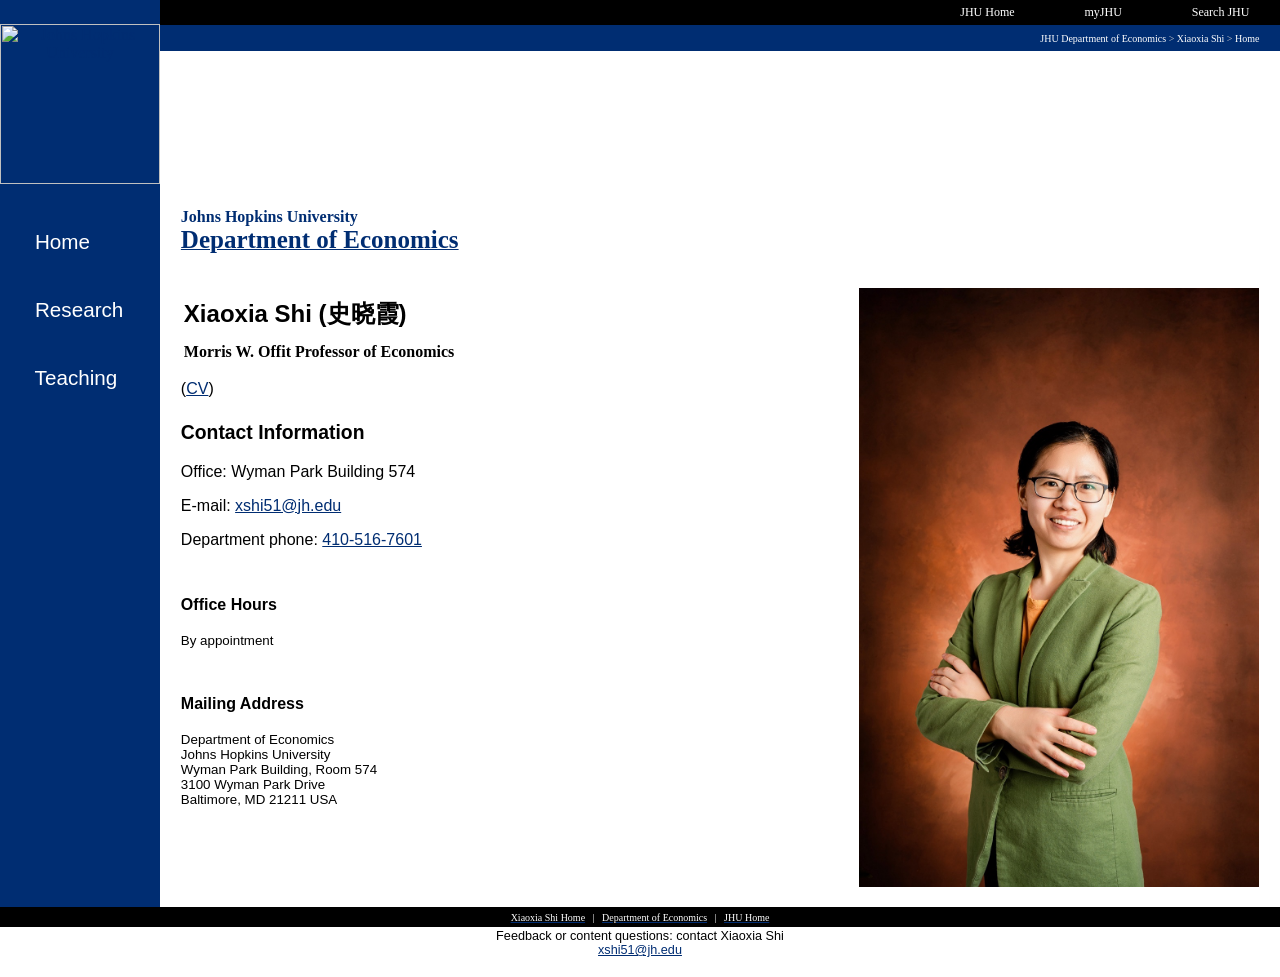
==== commit fb667548: "Update print statement from 'Hello' to 'Goodbye'" ====
--- a/home.html
+++ b/home.html
@@ -985,8 +985,8 @@
  <o:shapelayout v:ext="edit">
   <o:idmap v:ext="edit" data="1"/>
  </o:shapelayout></xml><![endif]-->
-<meta name="viewport" content="width=device-width, initial-scale=1">
-<link rel="stylesheet" href="jhu-theme.css">
+<meta name="viewport" content="width=device-width, initial-scale=1">
+<link rel="stylesheet" href="jhu-theme.css">
 </head>
 
 <body bgcolor=white lang=EN-US link=blue vlink=purple style='tab-interval:.5in'
@@ -1222,7 +1222,7 @@
 
      <p class=MsoNormal><b><span style='font-family:"Verdana","sans-serif";
      mso-fareast-font-family:"Times New Roman"'>
- Research Professor</span></b><span
+ Morris W. Offit Professor of Economics</span></b><span
      style='font-family:"Verdana","sans-serif";mso-fareast-font-family:"Times New Roman"'>
      <o:p></o:p></span></p>
      </td>
@@ -1243,10 +1243,10 @@
    <h2><span style='font-size:12.0pt;line-height:150%;mso-fareast-font-family:
    "Times New Roman"'><br>
    Mailing Address<o:p></o:p></span></h2>
-   <p><span style='font-size:10.0pt'>Department of Economics<br>
-   Johns Hopkins University<br>
-   Wyman Park Building, Room 574<br>
-   3100 Wyman Park Drive<br>
+   <p><span style='font-size:10.0pt'>Department of Economics<br>
+   Johns Hopkins University<br>
+   Wyman Park Building, Room 574<br>
+   3100 Wyman Park Drive<br>
    Baltimore, MD 21211 USA <o:p></o:p></span></p>
    </td>
    <td class="profile-photo" valign=top style='padding:0in 0in 0in 0in;
